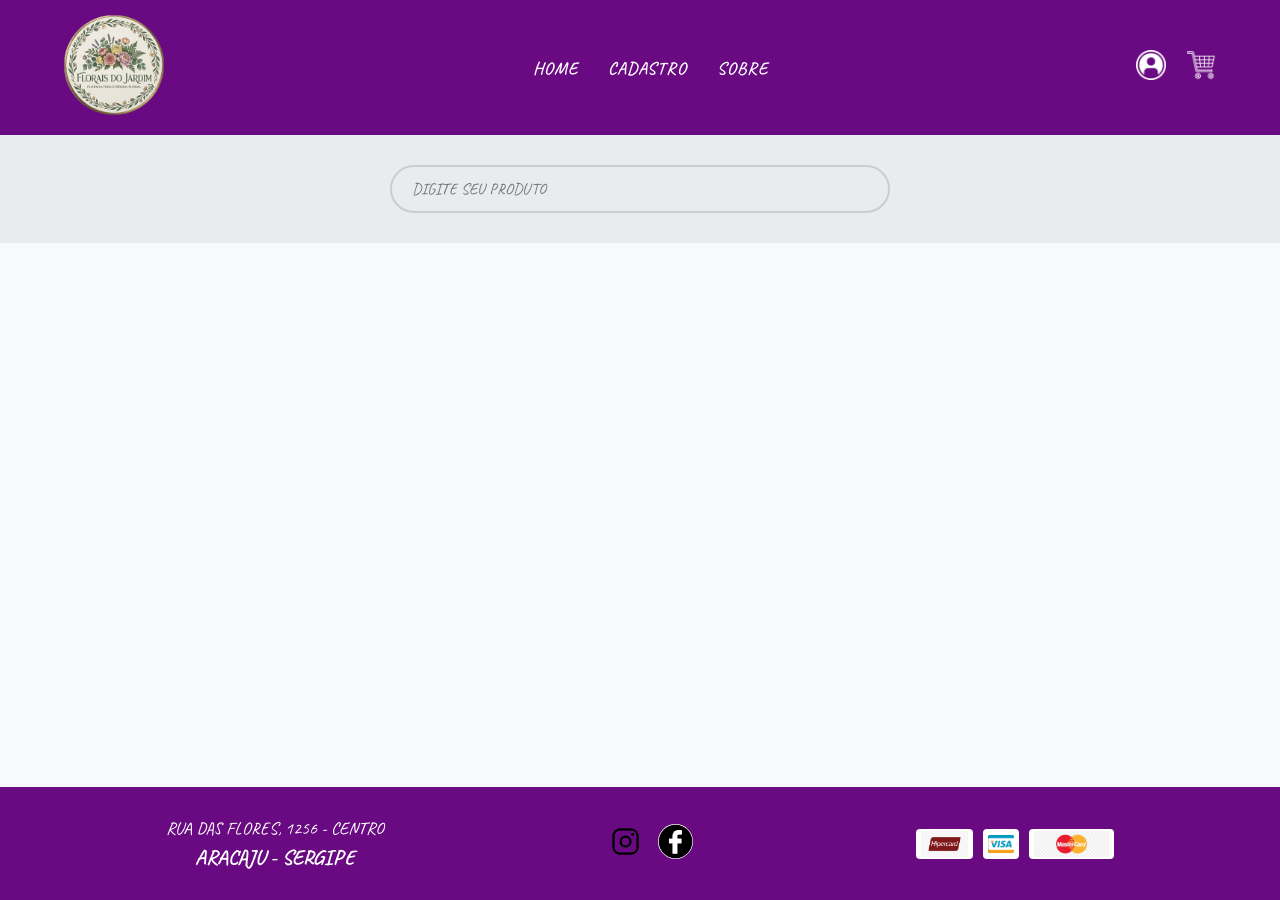
==== index.html @ 56d7200c "adicionado o link para a minha pagina no instagram" ====
<!DOCTYPE html>
<html lang="pt-br">

<head>
    <meta charset="UTF-8">
    <meta name="viewport" content="width=device-width, initial-scale=1.0">
    <title>FLORAIS DO JARDIM</title>

    <link rel="shortcut icon" href="imagens/Screenshot_2026-07-02-00-46-20-572_com.miui.gallery.png" type="image/x-icon">

    <link rel="stylesheet" href="css/style_estrutura_paginas.css">

    <script type="module" src="js/carrega_produtos.js" defer></script>

</head>

<body>

    <main id="geral">

        <header id="cabecalho">

            <div id="logo">

                <a href="index.html">

                    <img src="imagens/Screenshot_2026-07-02-00-46-20-572_com.miui.gallery.png" alt="logo">

                </a>

            </div>

            <nav id="menu">

                <ul>

                    <li><a href="index.html" class="lnk_menu">HOME</a></li>
                    <li><a href="paginas/cadastro.html" class="lnk_menu">CADASTRO</a></li>
                    <li><a href="paginas/sobre.html" class="lnk_menu">SOBRE</a></li>

                </ul>

            </nav>

            <div id="div-icones">

                <ul>

                    <li><a href="paginas/login.html" class="lnk_icone"><img src="imagens/icones/icones/login.png"
                                alt="LOGIN"></a></li>
                    <li><a href="paginas/carrinho.html" class="lnk_icone"><img src="imagens/icones/icones/carrinho.png"
                                alt="CARRINHO"></a></li>

                </ul>
            </div>

        </header>

        <section id="pesquisa">

            <input type="text" name="pesquisa" id="pesquisa" placeholder="DIGITE SEU PRODUTO">

        </section>

        <section id="cards">

            <div class="card">
                <img src="imagens/lavanda.jpg" alt="flor lavanda " class="img_card">

                <h2 class="tito_card">LAVANDA</h2>

                <h3 class="valor_card">R$ 25,00</h3>

                <button class="bnt_card">ADICIONAR</button>
            </div>

            <div class="card">
                <img src="imagens/lotus.png" alt="flor de lotus " class="img_card">

                <h2 class="tito_card">LOTUS</h2>

                <h3 class="valor_card">R$ 50,00</h3>

                <button class="bnt_card">ADICIONAR</button>
            </div>

            <div class="card">
                <img src="imagens/begonia.jpg" alt="flor begonia " class="img_card">

                <h2 class="tito_card">BEGONIA</h2>

                <h3 class="valor_card">R$ 30,00</h3>

                <button class="bnt_card">ADICIONAR</button>
            </div>

            <div class="card">
                <img src="imagens/flor-de-maio.jpeg" alt="flor de maio " class="img_card">

                <h2 class="tito_card">FLOR DE MAIO</h2>

                <h3 class="valor_card">R$ 35,00</h3>

                <button class="bnt_card">ADICIONAR</button>
            </div>

            <div class="card">
                <img src="imagens/camelias.jpg" alt="flor camelia " class="img_card">

                <h2 class="tito_card">CAMELIA</h2>

                <h3 class="valor_card">R$ 15,00</h3>

                <button class="bnt_card">ADICIONAR</button>
            </div>



        </section>

        <footer id="rodape">
            <div id="dadosloja">
                <h2>RUA DAS FLORES, 1256 - CENTRO</h2>
                <h1>ARACAJU - SERGIPE</h1>
            </div>

            <div id="icones_sociais">
                <ul>
                    <li><a href="https://www.instagram.com/jao_guedesxs"><img src="imagens/icones/icones/instagram.png" alt=""></a></li>

                    <li><a href="https://www.facebook.com/seu_usuario"><img src="imagens/icones/icones/facebook.jpg" alt=""></a></li>

                  
                </ul>
            </div>

            <div id="div-cartoes">
                <img src="imagens/icones/icones/hipercard.png" alt="Hipercard">
                <img src="imagens/icones/icones/visa.png" alt="Visa">
                <img src="imagens/icones/icones/master_card.png" alt="Mastercard">
            </div>
        </footer>



    </main>




</body>

</html>
---- css/style_estrutura_paginas.css ----
@import url('https://fonts.googleapis.com/css2?family=Caveat:wght@400..700&display=swap');

body{
    background-image: url('../imagens/');
    background-repeat: repeat;
    background-blend-mode: multiply;
    background-color: var(--cor-fundo);
    color: var(--cor-texto);
}

*{
    margin: 0px;
    padding: 0px;
    box-sizing: border-box;
    font-family:Caveat;
}

:root{
    --cor_principal:#6a0a82;
    --cor_botao01:#cd99ef;
    --cor_lnk_menu:#ffffff;
    --cor_actev:#ac31dd;
    --cor_button:#d08aff;
    --cor-primaria: #621c88; /* Verde suave (natureza/folhas) */
    --cor-secundaria: #9C89B8; /* Roxo/Lavanda (flores) */
    --cor-destaque: #F0A6CA; /* Rosa suave para hover */
    --cor-fundo: #F8F9FA; /* Off-white para o fundo da página */
    --cor-fundo-card: #FFFFFF;
    --cor-texto: #4a4a4a;
    --cor-texto-claro: #FFFFFF;
}

ul{
    list-style: none;
}

a{
    text-decoration: none;
}

/* ==========================================================================
   2. Estrutura Principal
   ========================================================================== */

#geral{
    display: flex;
    flex-direction: column;
    min-height: 100vh;
}


/* ==========================================================================
   3. Cabeçalho (Header)
   ========================================================================== */

#cabecalho{
    display: flex;
    justify-content: space-between;
    align-items: center;
    background-color: var(--cor_principal);
    padding: 15px 5%;
    box-shadow: 0 4px 6px rgba(0, 0, 0, 0.1);
}

#logo img{
    max-height: 100px; /* Ajuste conforme o tamanho real da sua logo */
    width: auto;
}

#logo img:hover{
    background-color: var(--cor_botao01);
    border-radius: 30px;
    transform: translateY(-5px);

}


#menu ul{
    display: flex;
    gap: 30px;
}
.lnk_menu {
    color: var(--cor-texto-claro);
    font-weight: 600;
    font-size: 1.1rem;
    letter-spacing: 1px;
    transition: color 0.3s ease;
}

.lnk_menu:hover {
    color: var(--cor-destaque);
    transform: translateY(-5px);
}

#div-icones ul {
    display: flex;
    gap: 20px;
}

#div-icones img {
    width: 30px;
    height: 30px;
    transition: transform 0.3s ease;
    filter: brightness(0) invert(1); /* Deixa os ícones brancos se forem pretos */
}

#div-icones img:hover {
    transform: scale(1.1);
}

/* ==========================================================================
   4. Barra de Pesquisa
   ========================================================================== */
   #pesquisa, #titulo{
    display: flex;
    justify-content: center;
    align-items: center;
    padding: 30px 20px;
    background-color: #E9ECEF;
}

#pesquisa input{
    width: 100%;
    max-width: 500px;
    padding: 12px 20px;
    border: 2px solid #ccc;
    border-radius: 25px;
    font-size: 1rem;
    outline: none;
    transition: border-color 0.3s ease;
}

#pesquisa input:focus {
    border-color: var(--cor-secundaria);
    box-shadow: 0 0 8px rgba(156, 137, 184, 0.3);
}

/* ==========================================================================
   5. Vitrine de Produtos (Cards)
   ========================================================================== */

   #cards {
    display: grid;
    /* Cria um grid responsivo que se adapta automaticamente */
    grid-template-columns: repeat(auto-fit, minmax(250px, 1fr));
    gap: 30px;
    padding: 40px 5%;
    flex-grow: 1; /* Faz esta seção crescer para empurrar o rodapé para baixo */
}

.card {
    background-color: var(--cor-fundo-card);
    border-radius: 12px;
    padding: 20px;
    text-align: center;
    box-shadow: 0 4px 10px rgba(0, 0, 0, 0.05);
    transition: transform 0.3s ease, box-shadow 0.3s ease;
    display: flex;
    flex-direction: column;
    justify-content: space-between;
}

.card:hover {
    transform: translateY(-5px);
    box-shadow: 0 8px 15px rgba(0, 0, 0, 0.1);
}

.img_card {
    width: 100%;
    height: 200px;
    object-fit: cover; /* Mantém a proporção da imagem sem distorcer */
    border-radius: 8px;
    margin-bottom: 15px;
}

.tito_card {
    font-size: 1.3rem;
    color: var(--cor-primaria);
    margin-bottom: 10px;
}

.valor_card {
    font-size: 1.5rem;
    color: var(--cor-texto);
    font-weight: bold;
    margin-bottom: 20px;
}

.bnt_card {
    background-color: var(--cor-secundaria);
    color: var(--cor-texto-claro);
    border: none;
    padding: 12px 20px;
    border-radius: 25px;
    font-size: 1rem;
    font-weight: bold;
    cursor: pointer;
    transition: background-color 0.3s ease;
}

.bnt_card:hover {
    background-color: var(--cor-destaque);
}

/* ==========================================================================
   6. Rodapé (Footer)
   ========================================================================== */

#rodape {
    background-color: var(--cor_principal);
    color: var(--cor-texto-claro);
    display: flex;
    justify-content: space-around;
    align-items: center;
    padding: 30px 5%;
    flex-wrap: wrap; /* Permite quebrar linha em telas pequenas */
    gap: 20px;
}

#dadosloja{
    text-align: center;
}

#dadosloja h2{
    font-size: 1.1em;
    font-weight: normal;
    margin-bottom: 5px;
}

#dadosloja h1 {
    font-size: 1.3rem;
}

#icones_sociais ul {
    display: flex;
    gap: 15px;
}

#icones_sociais img {
    width: 35px;
    height: 35px;
    border-radius: 50%;
    transition: transform 0.3s ease;
}

#icones_sociais img:hover {
    transform: translateY(-3px);
}

#div-cartoes {
    display: flex;
    gap: 10px;
    align-items: center;
}

#div-cartoes img {
    height: 30px;
    width: auto;
    background-color: white;
    padding: 2px 5px;
    border-radius: 4px;
}




/* ==========================================================================
   7. Responsividade (Telas de Celular)
   ========================================================================== */
@media (max-width: 768px) {
    #cabecalho {
        flex-direction: column;
        gap: 15px;
    }

    #menu ul {
        flex-wrap: wrap;
        justify-content: center;
    }

    #rodape {
        flex-direction: column;
        text-align: center;
    }
}
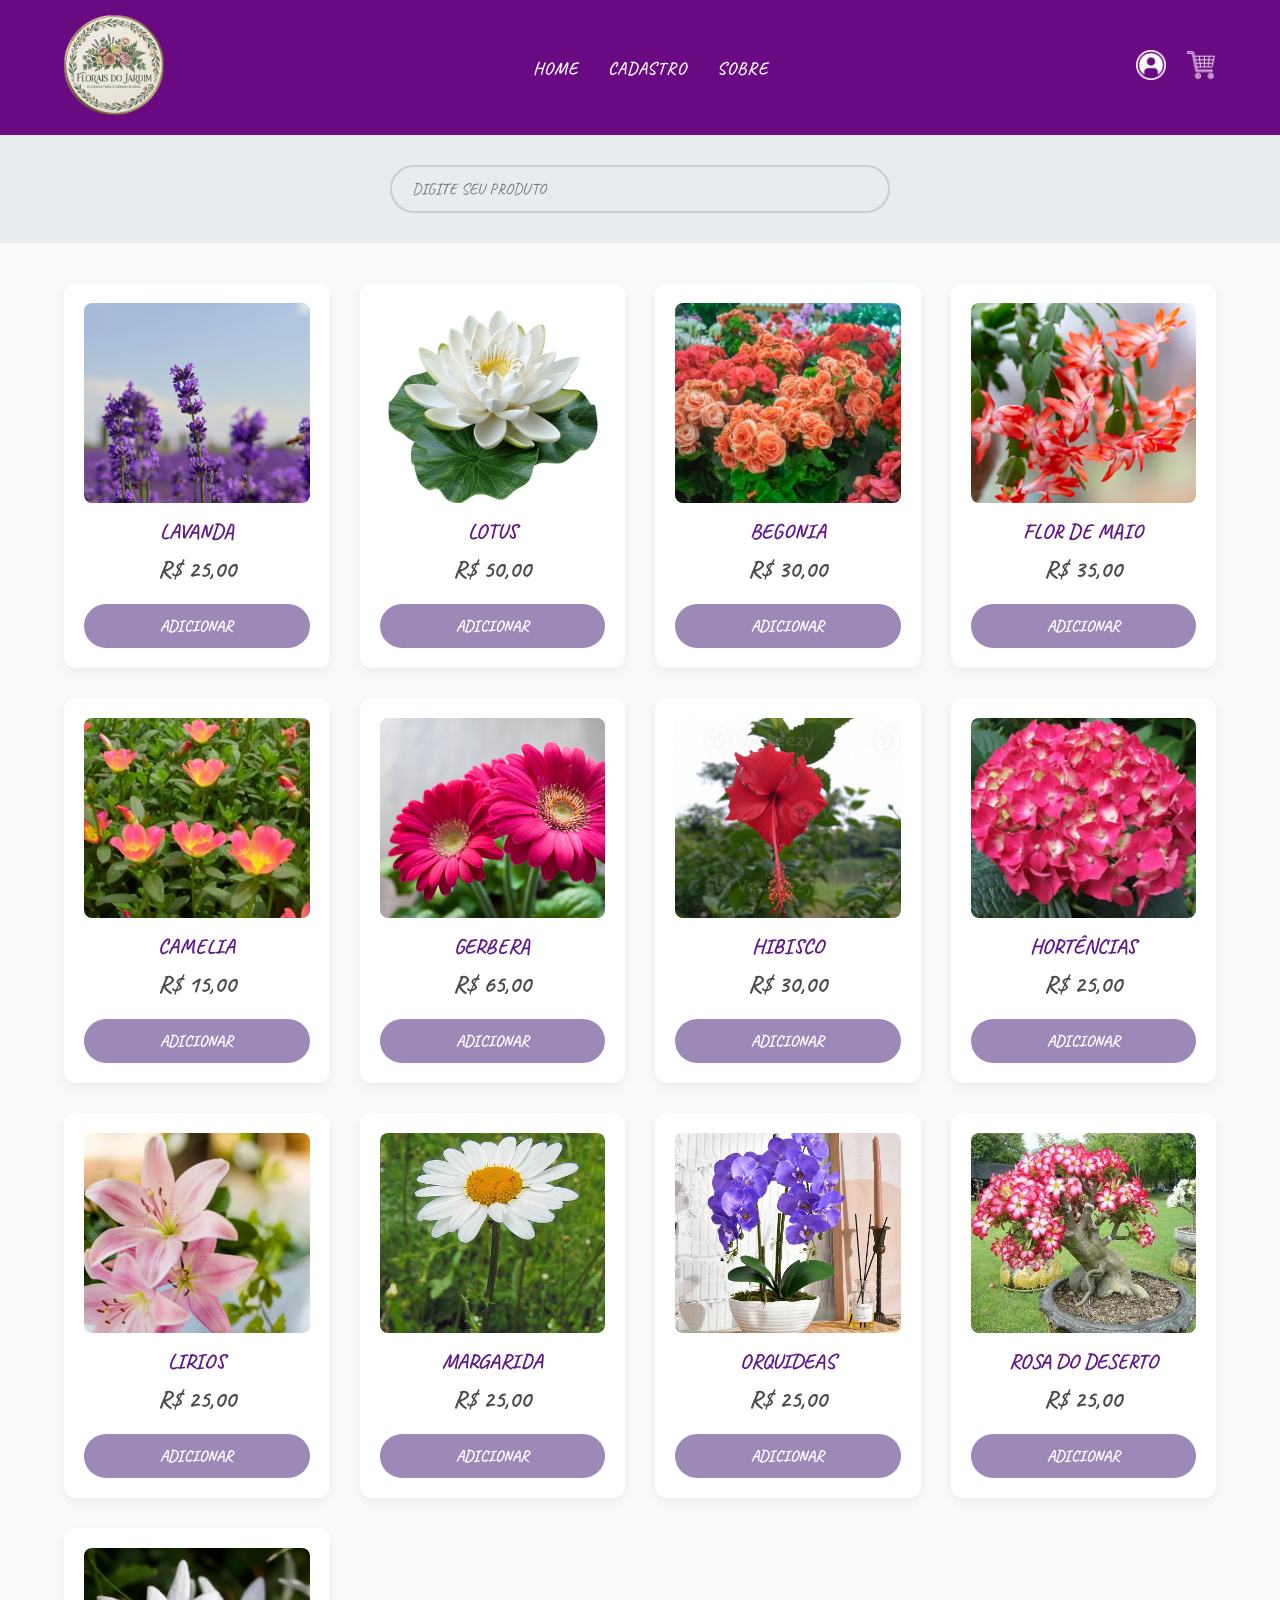
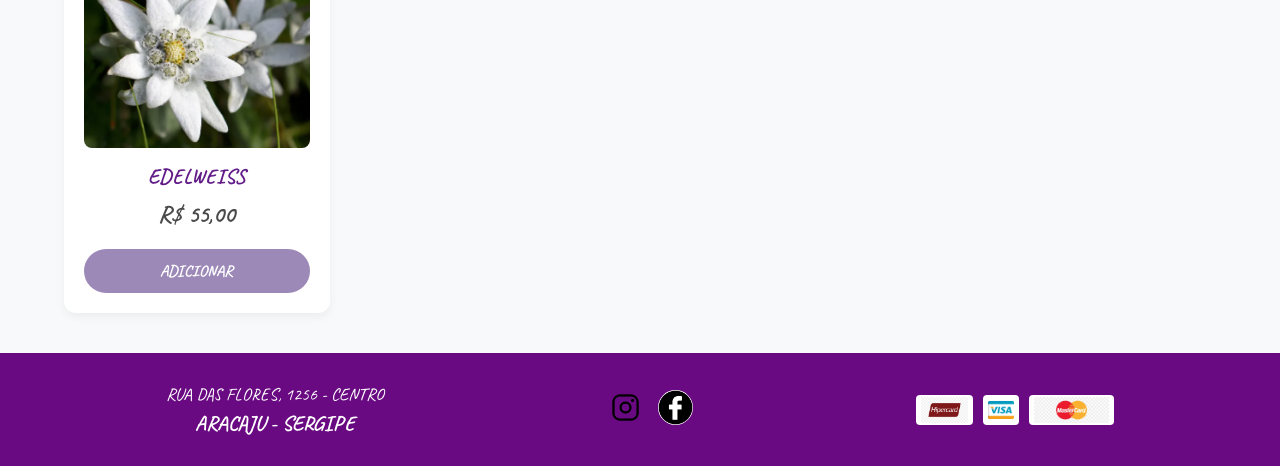
==== commit 52f24d67: "adicionado o link para a minha pagina no instagram" ====
--- a/index.html
+++ b/index.html
@@ -10,7 +10,6 @@
 
     <link rel="stylesheet" href="css/style_estrutura_paginas.css">
 
-    <script type="module" src="js/carrega_produtos.js" defer></script>
 
 </head>
 
@@ -65,7 +64,7 @@
         <section id="cards">
 
             <div class="card">
-                <img src="imagens/lavanda.jpg" alt="flor lavanda " class="img_card">
+                <img src="imagens/lavanda.png" alt="flor lavanda " class="img_card">
 
                 <h2 class="tito_card">LAVANDA</h2>
 
@@ -114,6 +113,88 @@
                 <button class="bnt_card">ADICIONAR</button>
             </div>
 
+            <div class="card">
+                <img src="imagens/gerbera.jpg" alt="flor gerbera " class="img_card">
+
+                <h2 class="tito_card">GERBERA</h2>
+
+                <h3 class="valor_card">R$ 65,00</h3>
+
+                <button class="bnt_card">ADICIONAR</button>
+            </div>
+
+            <div class="card">
+                <img src="imagens/hibisco.jpg" alt="flor hibisco " class="img_card">
+
+                <h2 class="tito_card">HIBISCO</h2>
+
+                <h3 class="valor_card">R$ 30,00</h3>
+
+                <button class="bnt_card">ADICIONAR</button>
+            </div>
+
+            <div class="card">
+                <img src="imagens/hortências.jpg" alt="flor hortências " class="img_card">
+
+                <h2 class="tito_card">HORTÊNCIAS</h2>
+
+                <h3 class="valor_card">R$ 25,00</h3>
+
+                <button class="bnt_card">ADICIONAR</button>
+            </div>
+
+            <div class="card">
+                <img src="imagens/lirios.jpg" alt="flor lirios " class="img_card">
+
+                <h2 class="tito_card">LIRIOS</h2>
+
+                <h3 class="valor_card">R$ 25,00</h3>
+
+                <button class="bnt_card">ADICIONAR</button>
+            </div>
+
+            <div class="card">
+                <img src="imagens/margarida.jpg" alt="flor margarida " class="img_card">
+
+                <h2 class="tito_card">MARGARIDA</h2>
+
+                <h3 class="valor_card">R$ 25,00</h3>
+
+                <button class="bnt_card">ADICIONAR</button>
+            </div>
+
+            <div class="card">
+                <img src="imagens/orquidea.jpg" alt="flor orquidea " class="img_card">
+
+                <h2 class="tito_card">ORQUIDEAS</h2>
+
+                <h3 class="valor_card">R$ 25,00</h3>
+
+                <button class="bnt_card">ADICIONAR</button>
+            </div>
+
+
+            <div class="card">
+                <img src="imagens/rosa-do-deserto.jpg" alt="flor rosa-do-deserto " class="img_card">
+
+                <h2 class="tito_card">ROSA DO DESERTO</h2>
+
+                <h3 class="valor_card">R$ 25,00</h3>
+
+                <button class="bnt_card">ADICIONAR</button>
+            </div>
+
+            <div class="card">
+                <img src="imagens/edelweiss .png" alt="flor edelweiss" class="img_card">
+
+                <h2 class="tito_card">EDELWEISS</h2>
+
+                <h3 class="valor_card">R$ 55,00</h3>
+
+                <button class="bnt_card">ADICIONAR</button>
+            </div>
+
+           
 
 
         </section>
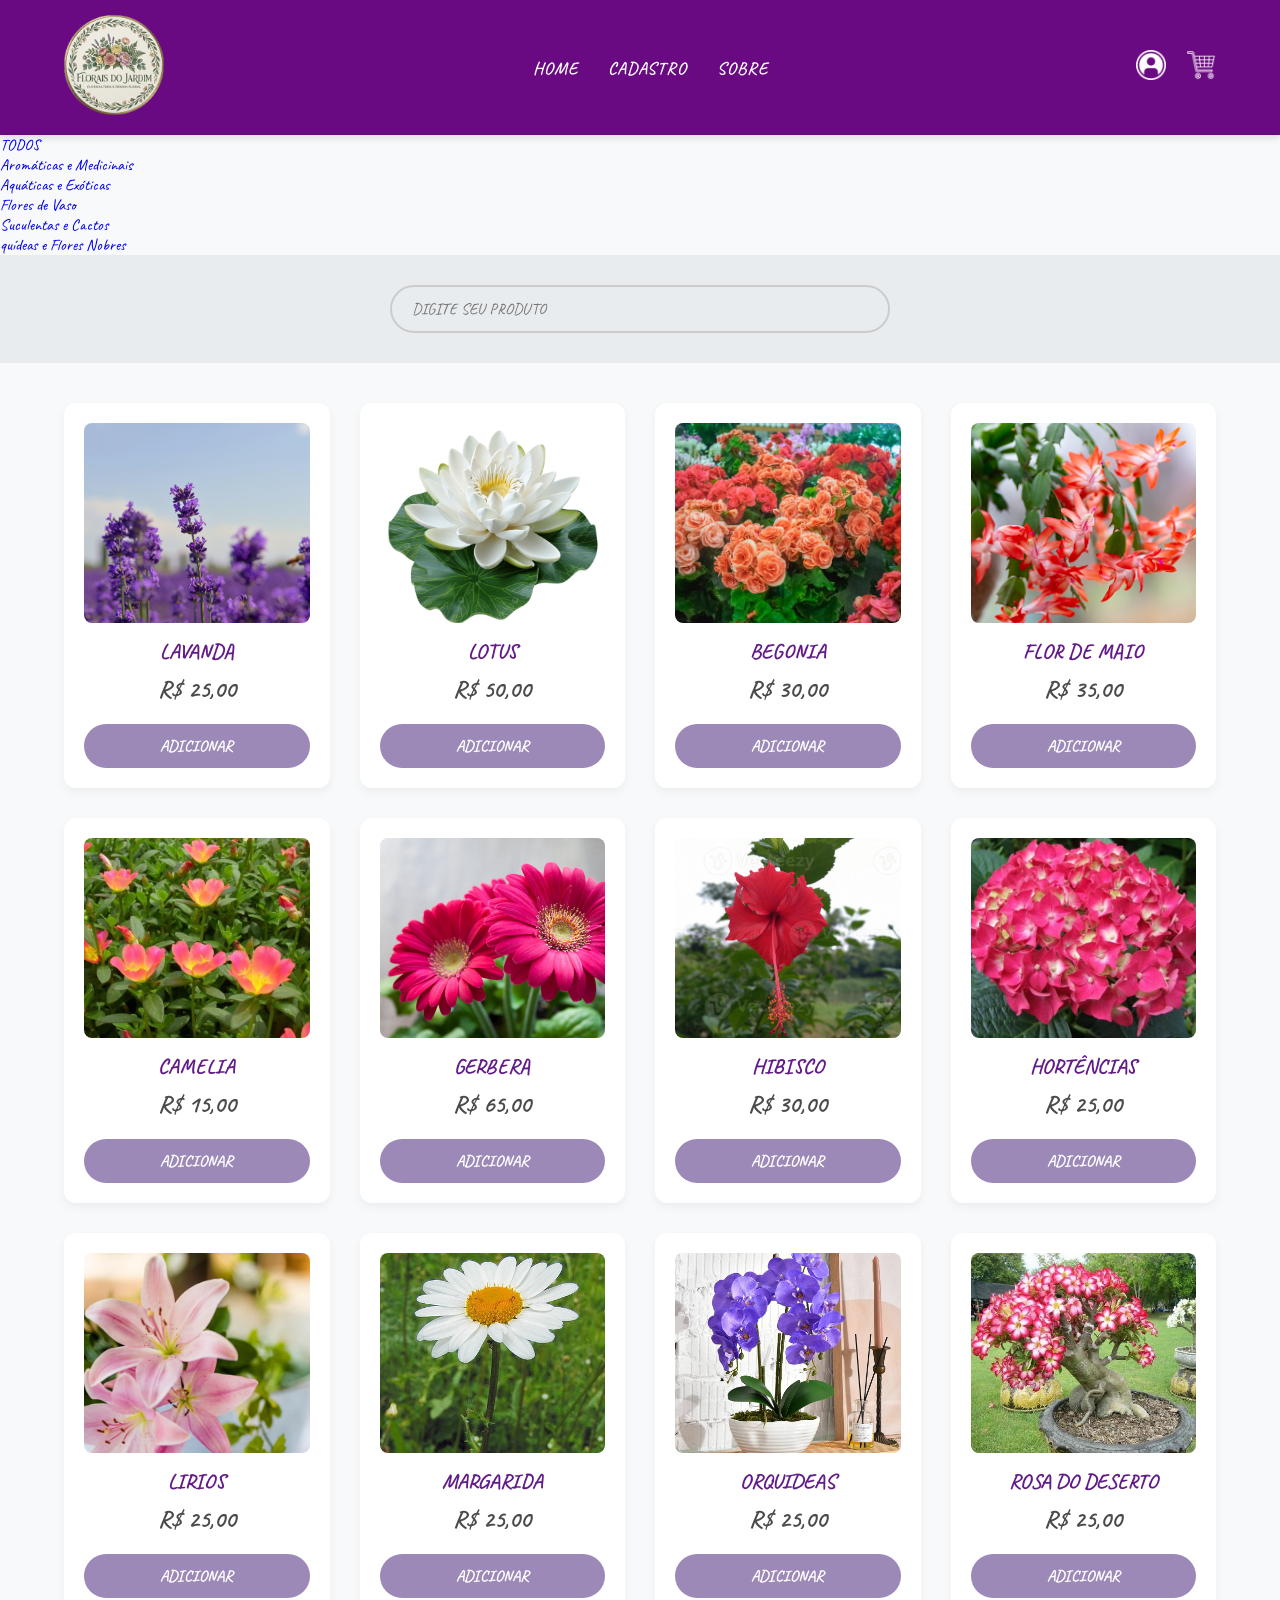
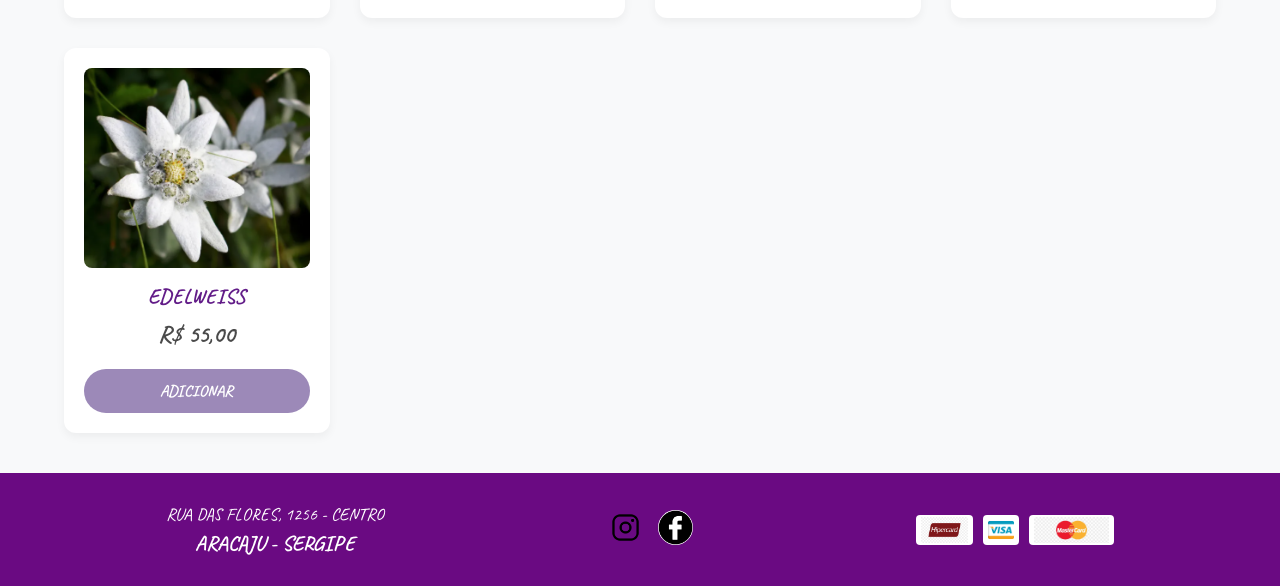
==== commit 8c5dddf8: "listando o array no js, e criando as seções no html" ====
--- a/index.html
+++ b/index.html
@@ -55,6 +55,23 @@
 
         </header>
 
+        <nav id="nav-secoes">
+            <ul id="menu-secoes">
+                <li><a href="#" class="lnk-secao">TODOS</a></li>
+
+                <li><a href="#" class="lnk-secao">Aromáticas e Medicinais</a></li>
+
+                <li><a href="#" class="lnk-secao">Aquáticas e Exóticas</a></li>
+
+                <li><a href="#" class="lnk-secao">Flores de Vaso</a></li>
+
+                <li><a href="#" class="lnk-secao">Suculentas e Cactos</a></li>
+                
+                <li><a href="#" class="lnk-secao">quídeas e Flores Nobres</a></li>
+
+            </ul>
+        </nav>
+
         <section id="pesquisa">
 
             <input type="text" name="pesquisa" id="pesquisa" placeholder="DIGITE SEU PRODUTO">
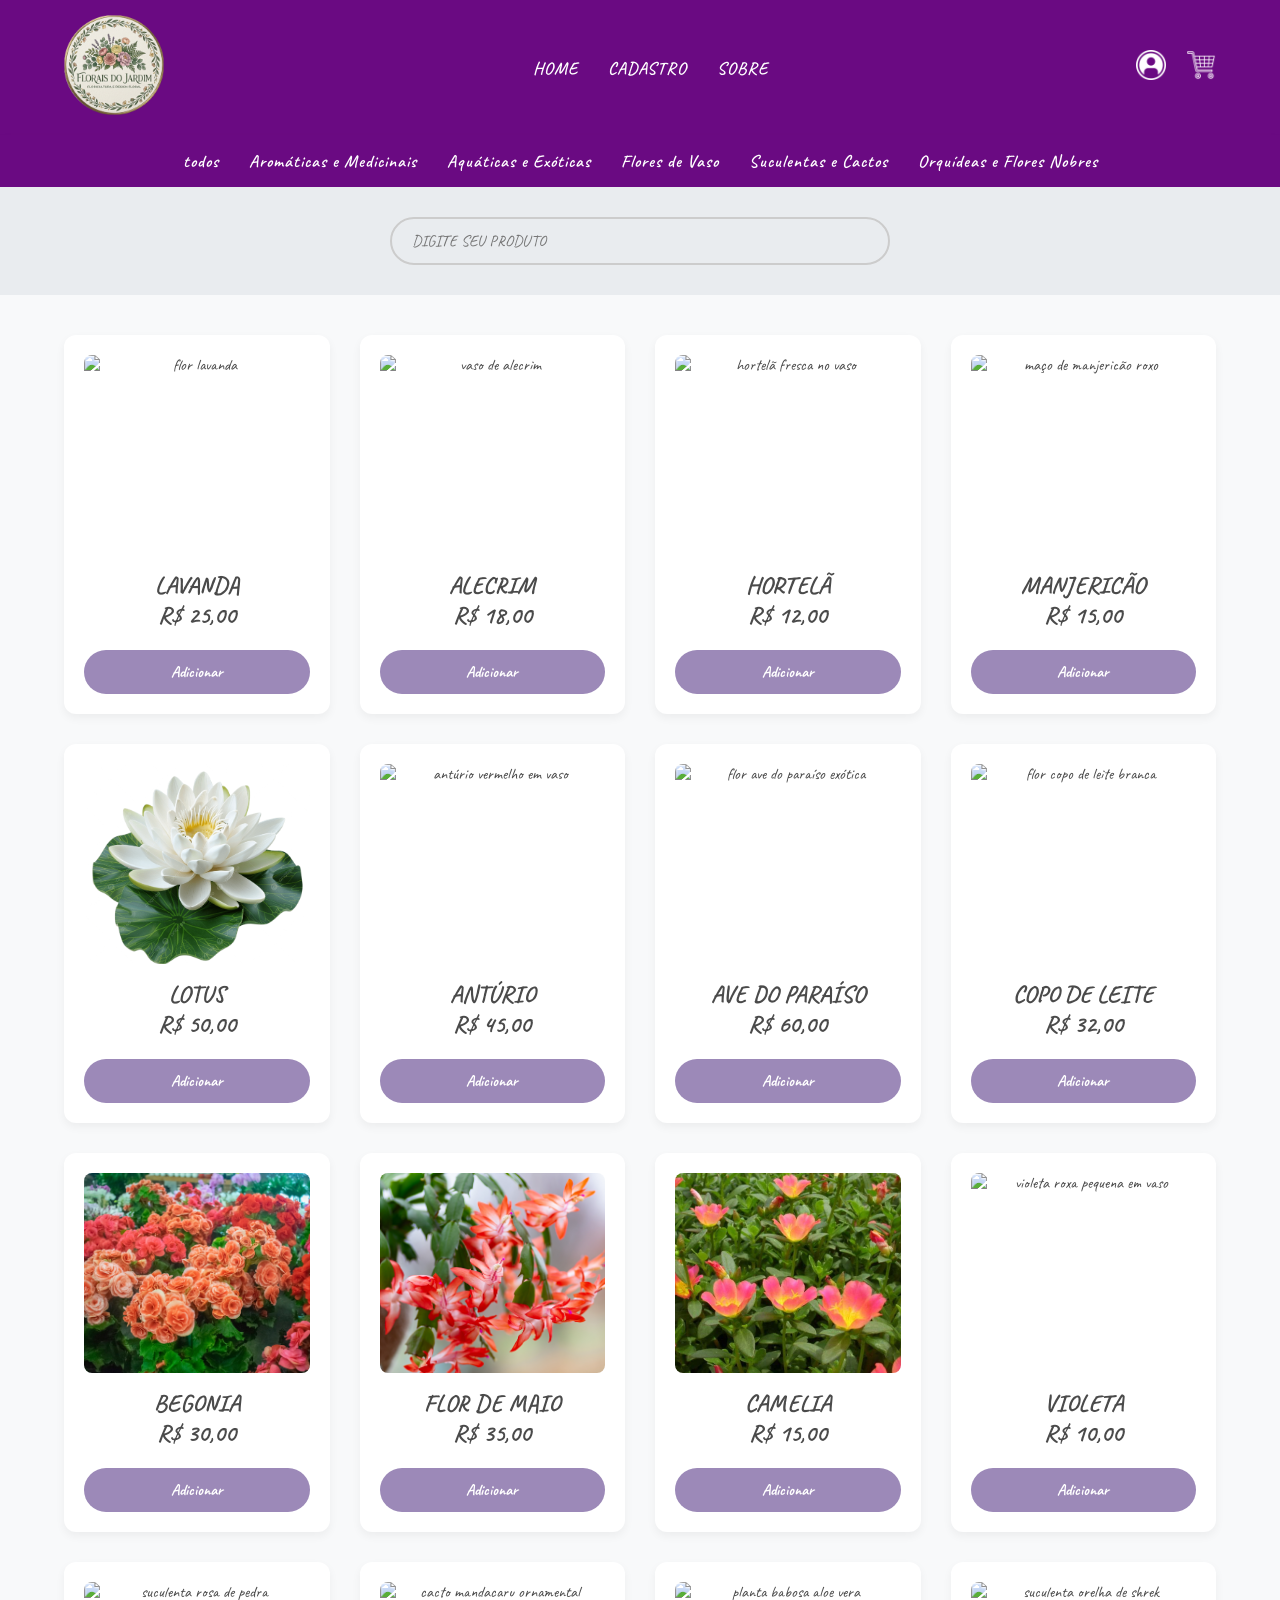
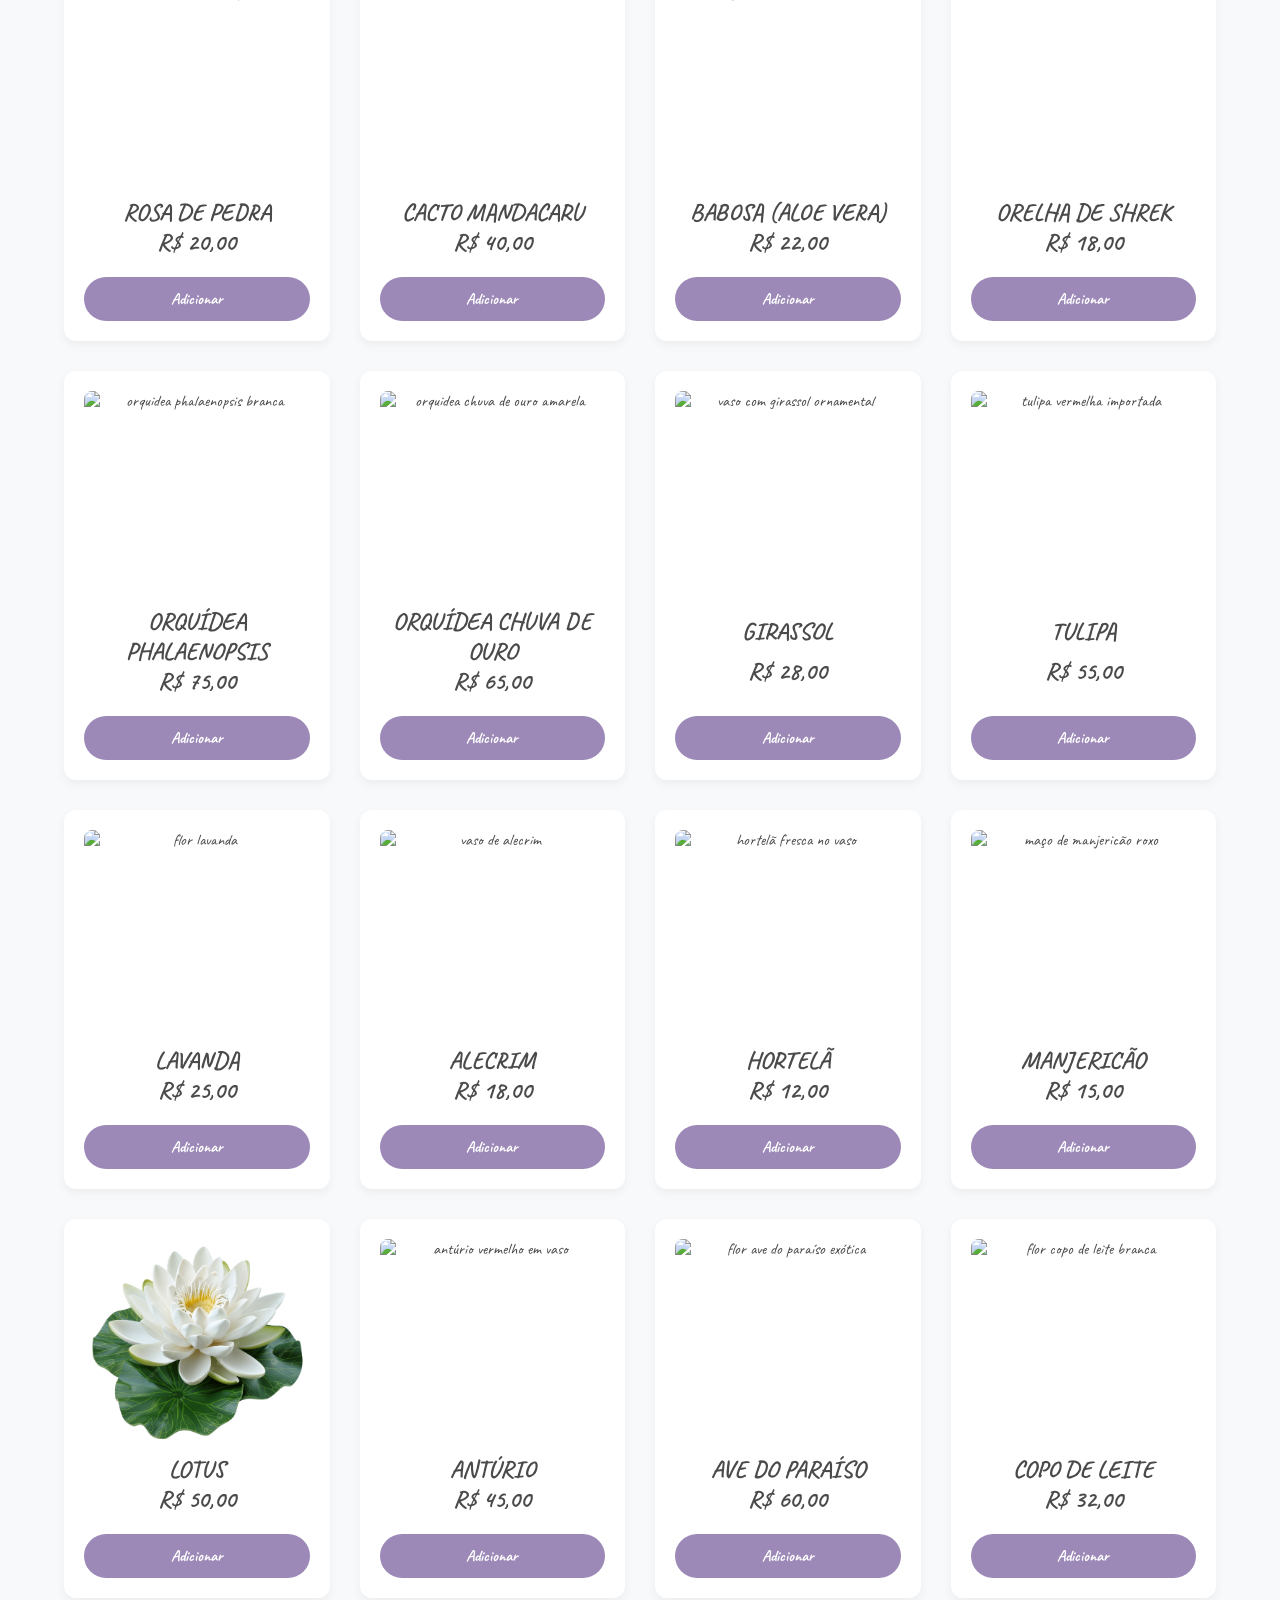
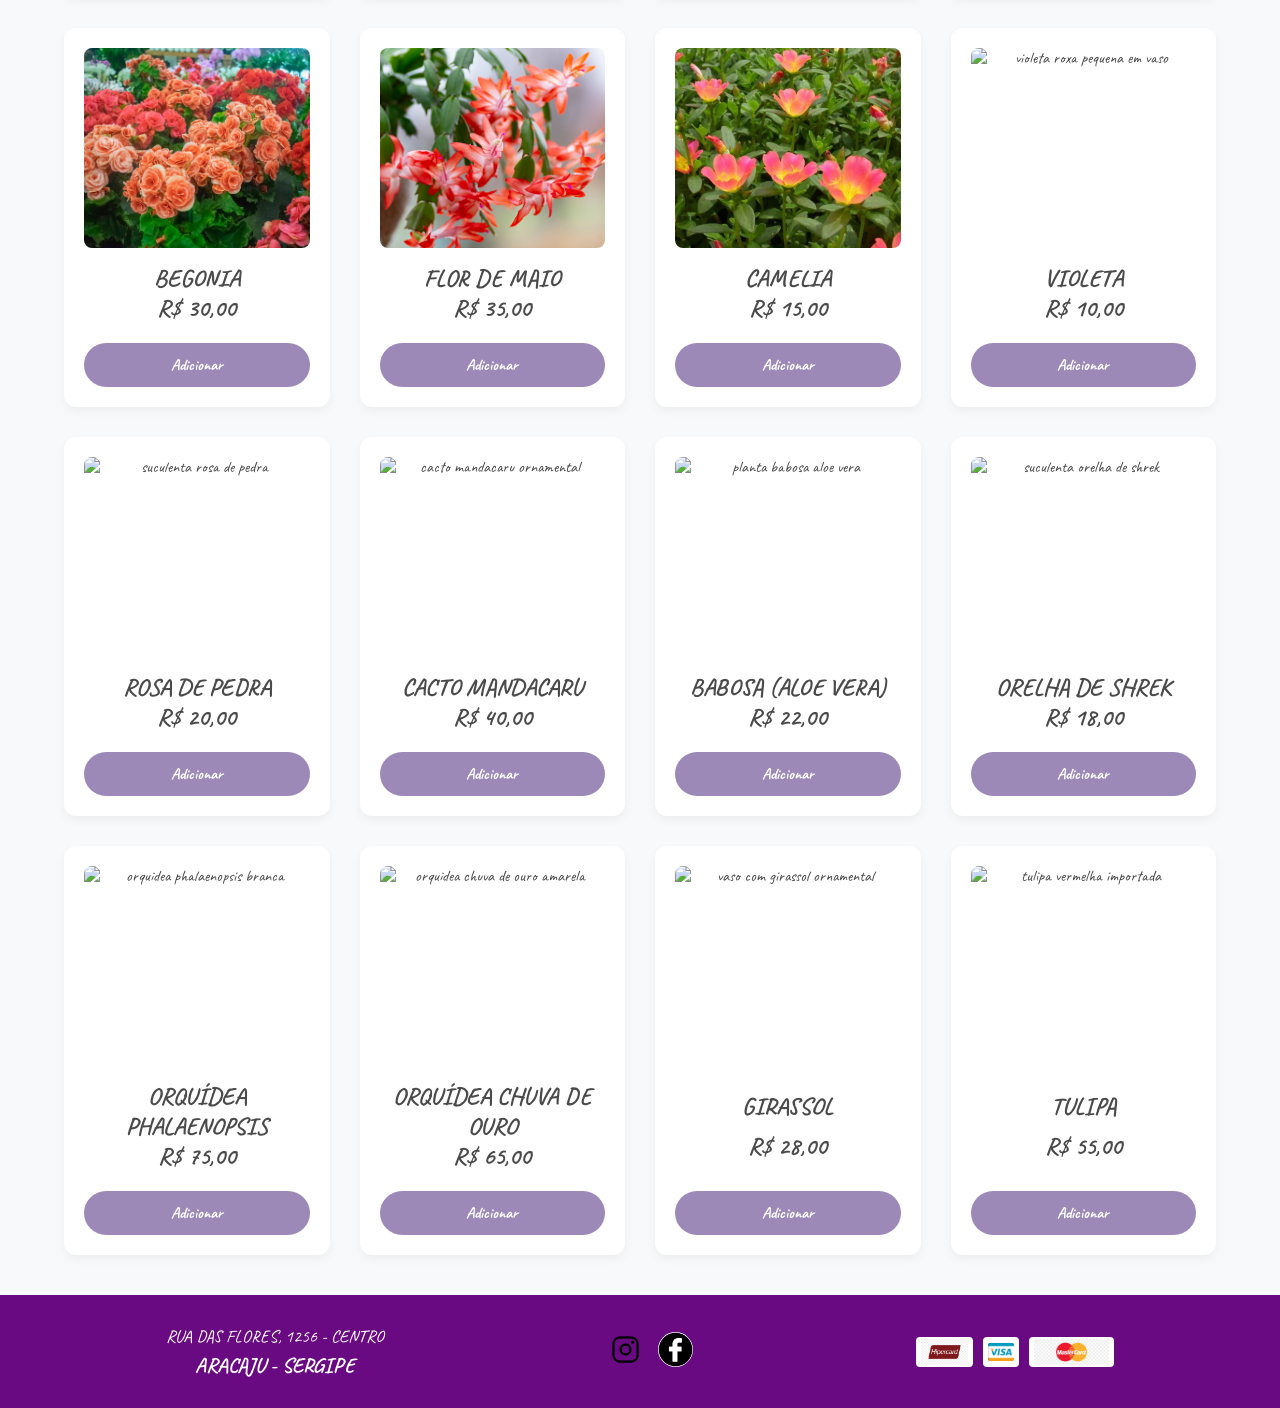
==== commit 159b645c: "ja concluir o css, ja concluir o html, iniciando a pesquisa com o input" ====
--- a/index.html
+++ b/index.html
@@ -6,9 +6,12 @@
     <meta name="viewport" content="width=device-width, initial-scale=1.0">
     <title>FLORAIS DO JARDIM</title>
 
-    <link rel="shortcut icon" href="imagens/Screenshot_2026-07-02-00-46-20-572_com.miui.gallery.png" type="image/x-icon">
+    <link rel="shortcut icon" href="imagens/Screenshot_2026-07-02-00-46-20-572_com.miui.gallery.png"
+        type="image/x-icon">
 
     <link rel="stylesheet" href="css/style_estrutura_paginas.css">
+
+    <script src="js/carrega_produtos.js" type="module" defer></script>
 
 
 </head>
@@ -59,15 +62,15 @@
             <ul id="menu-secoes">
                 <li><a href="#" class="lnk-secao">TODOS</a></li>
 
-                <li><a href="#" class="lnk-secao">Aromáticas e Medicinais</a></li>
-
-                <li><a href="#" class="lnk-secao">Aquáticas e Exóticas</a></li>
-
-                <li><a href="#" class="lnk-secao">Flores de Vaso</a></li>
-
-                <li><a href="#" class="lnk-secao">Suculentas e Cactos</a></li>
-                
-                <li><a href="#" class="lnk-secao">quídeas e Flores Nobres</a></li>
+                <li><a href="#" class="lnk-secao">AROMÁTICAS E MEDICINAIS</a></li>
+
+                <li><a href="#" class="lnk-secao">AQUÁTICAS E ÉXOTICAS</a></li>
+
+                <li><a href="#" class="lnk-secao">FLORES DE VASOS</a></li>
+
+                <li><a href="#" class="lnk-secao">SUCULENTAS E CACTOS</a></li>
+
+                <li><a href="#" class="lnk-secao">ORQUÍDEAS E FLORES NOBRES</a></li>
 
             </ul>
         </nav>
@@ -211,7 +214,7 @@
                 <button class="bnt_card">ADICIONAR</button>
             </div>
 
-           
+
 
 
         </section>
@@ -224,11 +227,13 @@
 
             <div id="icones_sociais">
                 <ul>
-                    <li><a href="https://www.instagram.com/jao_guedesxs"><img src="imagens/icones/icones/instagram.png" alt=""></a></li>
-
-                    <li><a href="https://www.facebook.com/seu_usuario"><img src="imagens/icones/icones/facebook.jpg" alt=""></a></li>
-
-                  
+                    <li><a href="https://www.instagram.com/jao_guedesxs"><img src="imagens/icones/icones/instagram.png"
+                                alt=""></a></li>
+
+                    <li><a href="https://www.facebook.com/seu_usuario"><img src="imagens/icones/icones/facebook.jpg"
+                                alt=""></a></li>
+
+
                 </ul>
             </div>
 
--- a/css/style_estrutura_paginas.css
+++ b/css/style_estrutura_paginas.css
@@ -56,7 +56,7 @@
    3. Cabeçalho (Header)
    ========================================================================== */
 
-#cabecalho{
+#cabecalho, #nav-secoes{
     display: flex;
     justify-content: space-between;
     align-items: center;
@@ -78,11 +78,19 @@
 }
 
 
-#menu ul{
+#menu-secoes{
+    width: 100%;
+    display: flex;
+    align-items: center;
+    justify-content: center;
+}
+
+#menu ul, #menu-secoes{
     display: flex;
     gap: 30px;
 }
-.lnk_menu {
+
+.lnk_menu, .lnk-secao {
     color: var(--cor-texto-claro);
     font-weight: 600;
     font-size: 1.1rem;
@@ -90,7 +98,7 @@
     transition: color 0.3s ease;
 }
 
-.lnk_menu:hover {
+.lnk_menu:hover, .lnk-secao:hover{
     color: var(--cor-destaque);
     transform: translateY(-5px);
 }
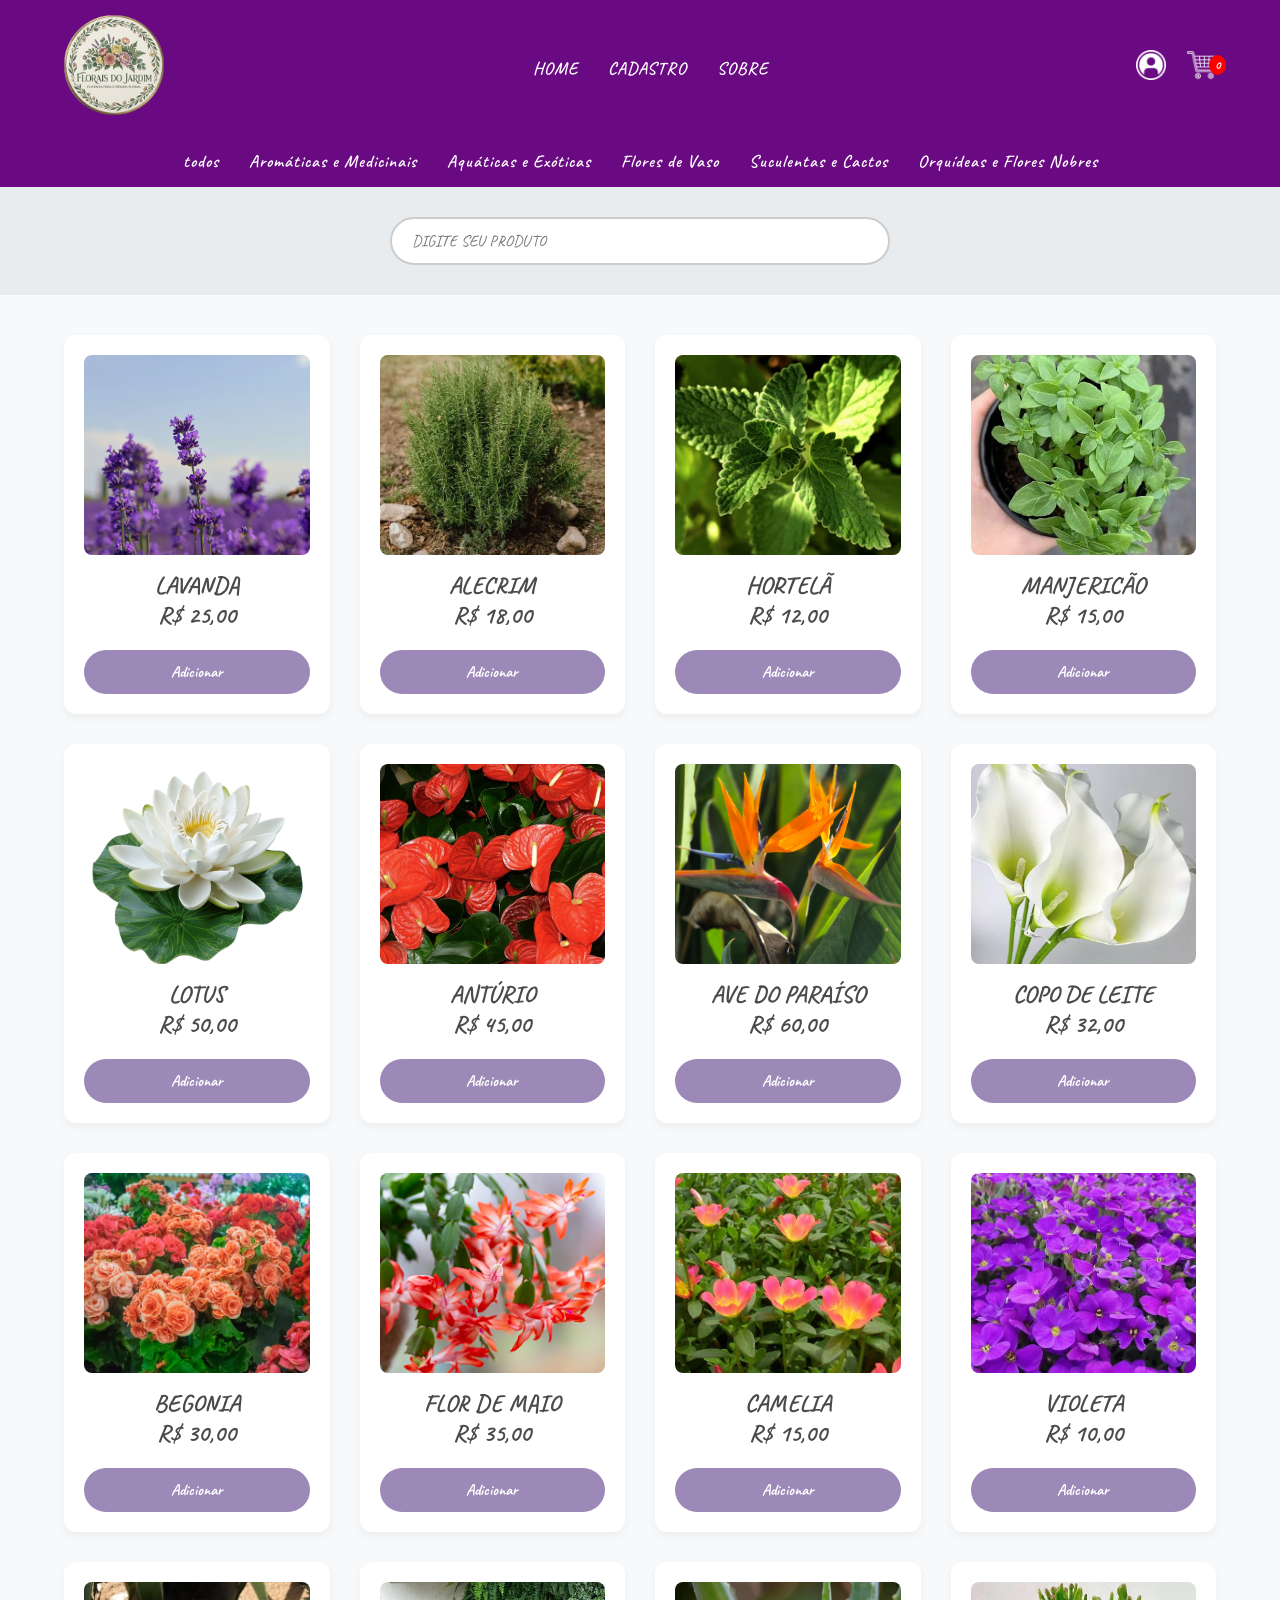
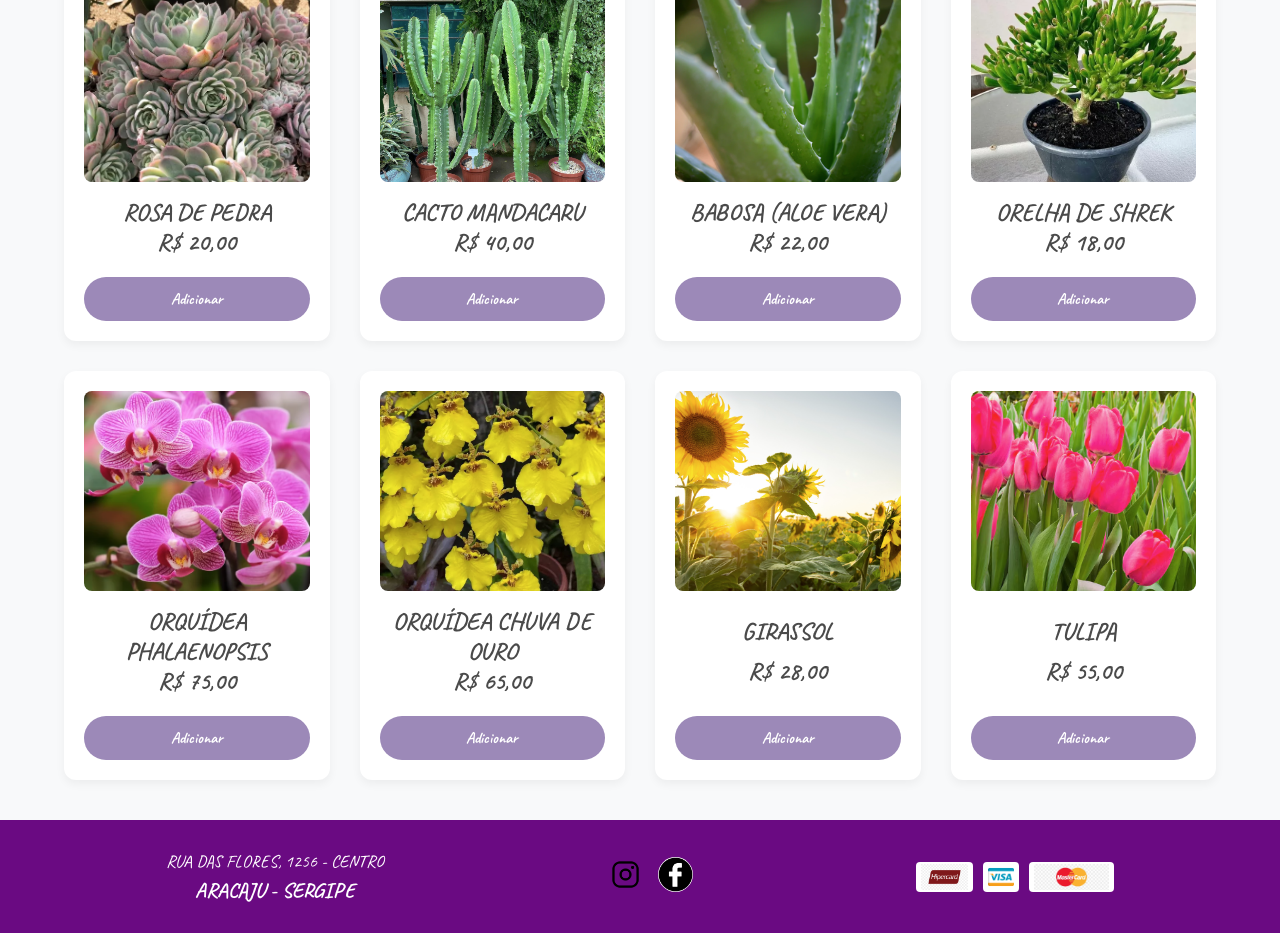
==== commit 1af5f984: "modificado as imagens do array, adicionado novas imagens, e tentando fazer o js do carrinho" ====
--- a/index.html
+++ b/index.html
@@ -12,6 +12,7 @@
     <link rel="stylesheet" href="css/style_estrutura_paginas.css">
 
     <script src="js/carrega_produtos.js" type="module" defer></script>
+    <script src="js/carrinho.js"  ></script>
 
 
 </head>
@@ -60,7 +61,7 @@
 
         <nav id="nav-secoes">
             <ul id="menu-secoes">
-                <li><a href="#" class="lnk-secao">TODOS</a></li>
+                <li><a href="#" class="lnk-secao">todos</a></li>
 
                 <li><a href="#" class="lnk-secao">AROMÁTICAS E MEDICINAIS</a></li>
 
@@ -75,7 +76,7 @@
             </ul>
         </nav>
 
-        <section id="pesquisa">
+        <section id="pesquisa-secoes">
 
             <input type="text" name="pesquisa" id="pesquisa" placeholder="DIGITE SEU PRODUTO">
 
--- a/css/style_estrutura_paginas.css
+++ b/css/style_estrutura_paginas.css
@@ -122,7 +122,7 @@
 /* ==========================================================================
    4. Barra de Pesquisa
    ========================================================================== */
-   #pesquisa, #titulo{
+   #pesquisa-secoes, #titulo{
     display: flex;
     justify-content: center;
     align-items: center;
@@ -130,7 +130,7 @@
     background-color: #E9ECEF;
 }
 
-#pesquisa input{
+#pesquisa{
     width: 100%;
     max-width: 500px;
     padding: 12px 20px;
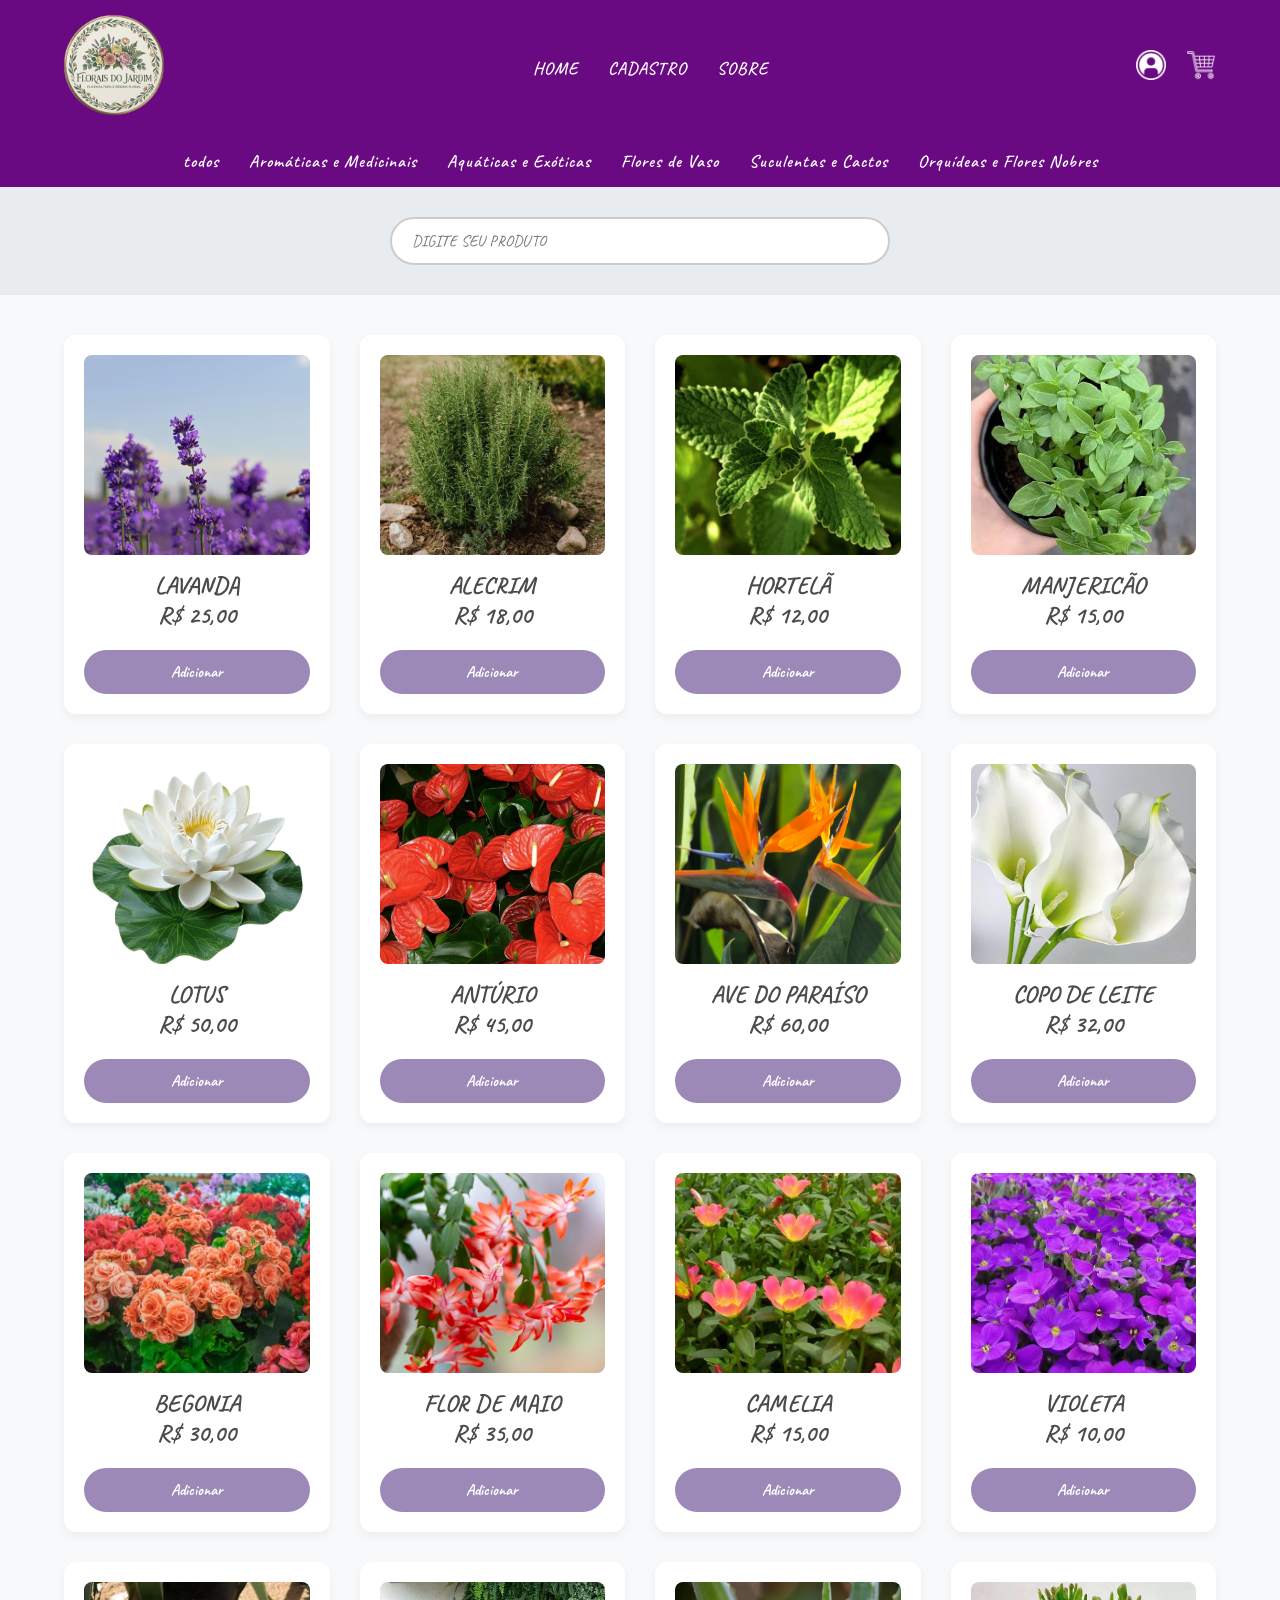
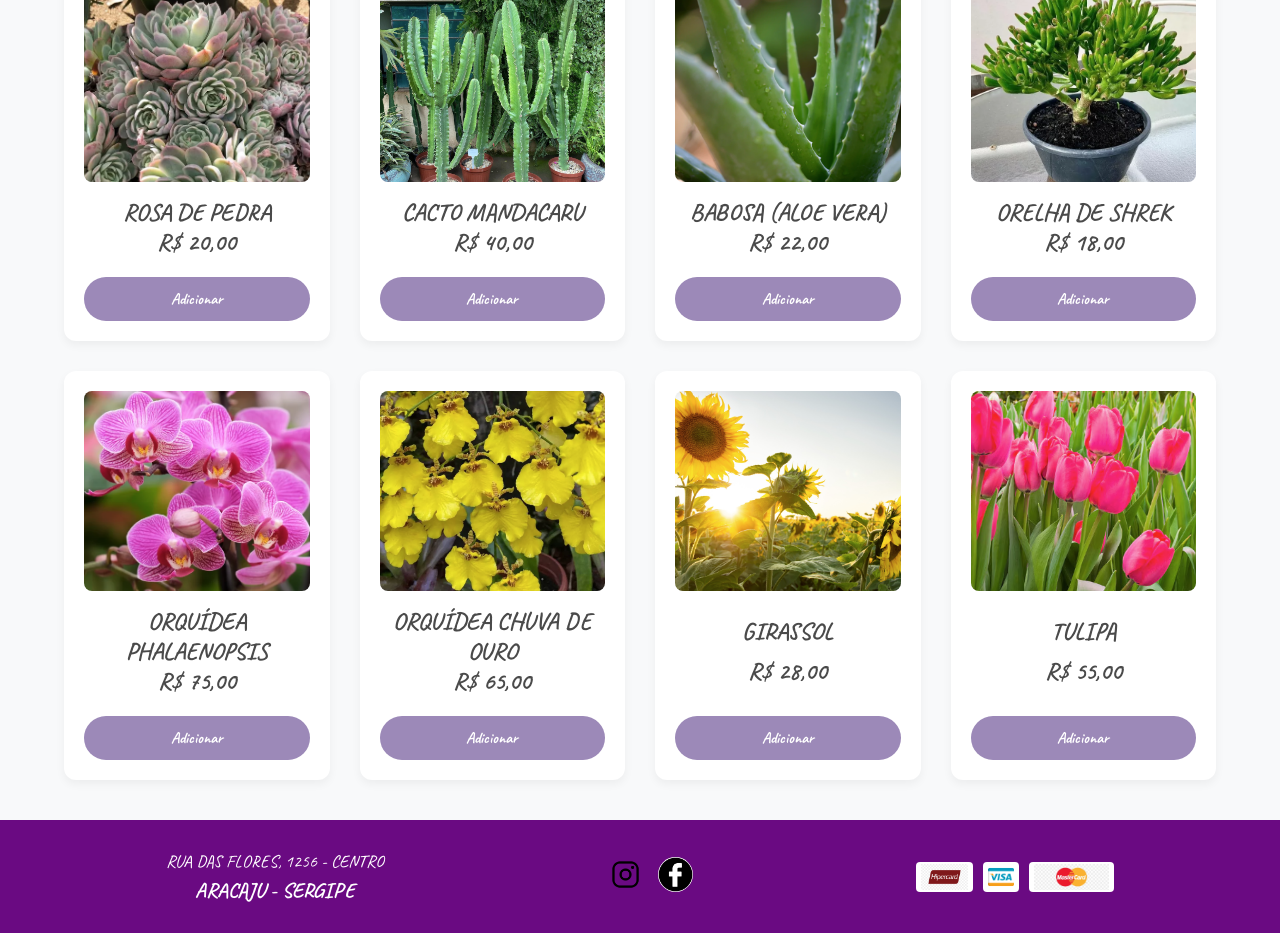
==== commit 1e192352: "inicio do js para o carrinho, ajustes no paginas /carrinho.html e no index.html" ====
--- a/index.html
+++ b/index.html
@@ -12,7 +12,6 @@
     <link rel="stylesheet" href="css/style_estrutura_paginas.css">
 
     <script src="js/carrega_produtos.js" type="module" defer></script>
-    <script src="js/carrinho.js"  ></script>
 
 
 </head>
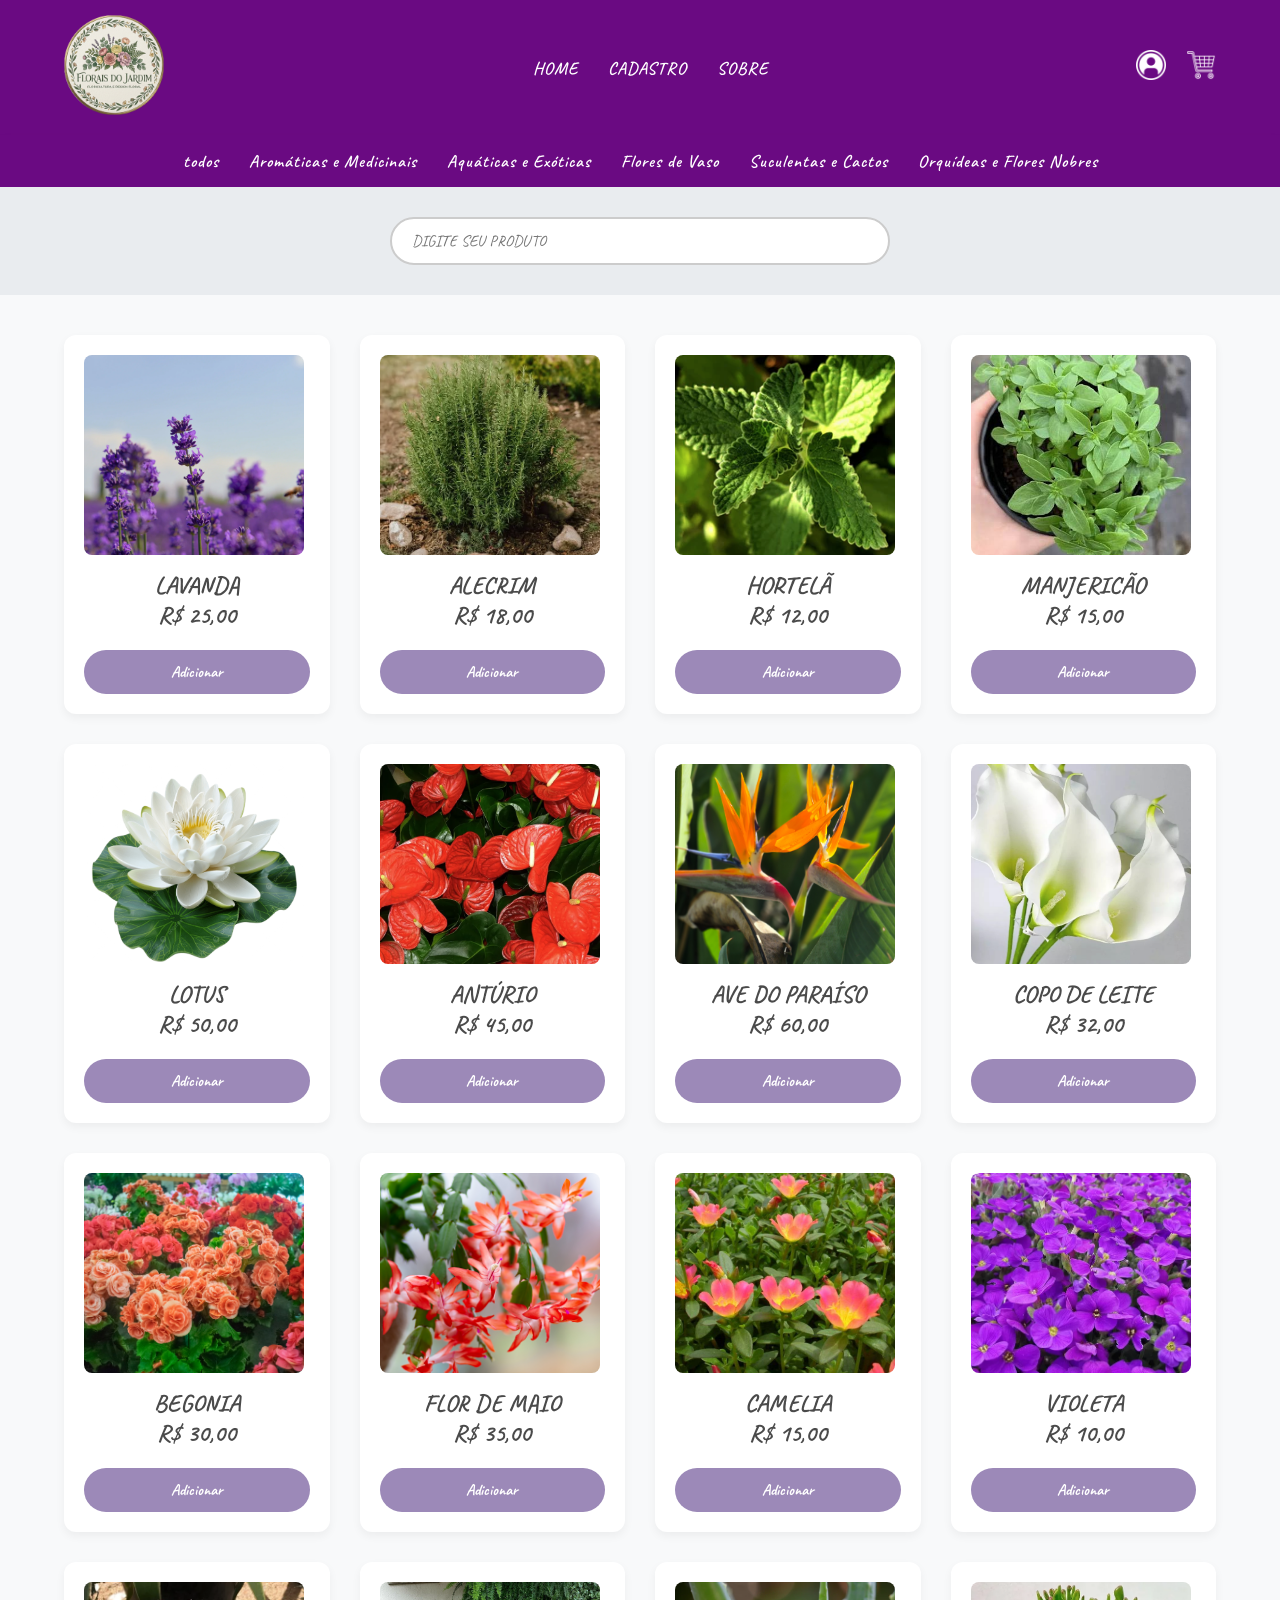
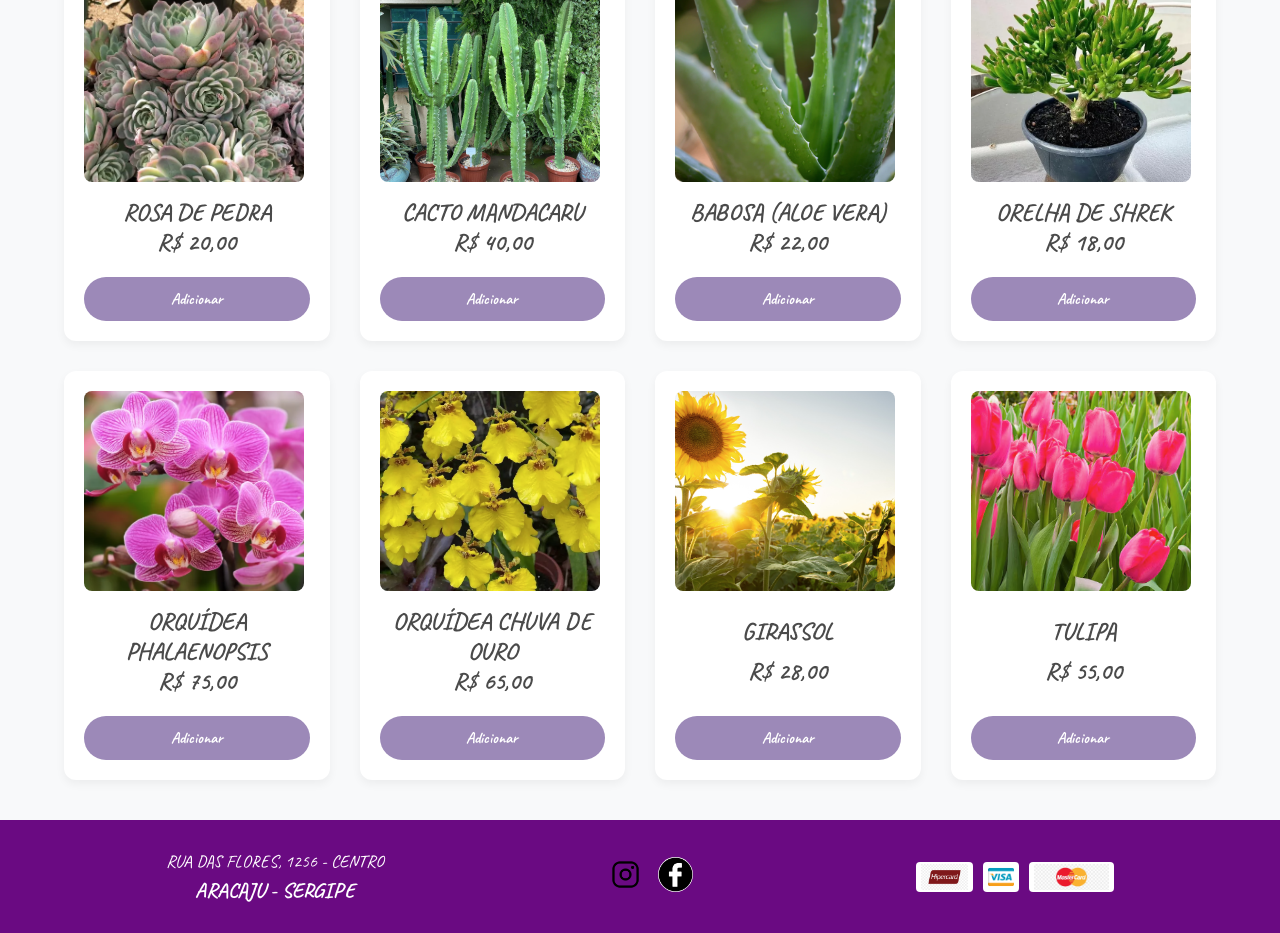
==== commit 552b5d77: "responsividade" ====
--- a/index.html
+++ b/index.html
@@ -13,6 +13,8 @@
 
     <script src="js/carrega_produtos.js" type="module" defer></script>
 
+    <meta name="viewport" content="width=device-width, initial-scale=1.0">
+
 
 </head>
 
--- a/css/style_estrutura_paginas.css
+++ b/css/style_estrutura_paginas.css
@@ -159,6 +159,7 @@
     flex-grow: 1; /* Faz esta seção crescer para empurrar o rodapé para baixo */
 }
 
+
 .card {
     background-color: var(--cor-fundo-card);
     border-radius: 12px;
@@ -177,7 +178,7 @@
 }
 
 .img_card {
-    width: 100%;
+    width: 220px;
     height: 200px;
     object-fit: cover; /* Mantém a proporção da imagem sem distorcer */
     border-radius: 8px;
@@ -293,4 +294,40 @@
         flex-direction: column;
         text-align: center;
     }
+}
+
+
+
+
+
+/* ==========================================================================
+   7. Responsividade da Estrutura Geral (Telas de Celular)
+   ========================================================================== */
+   @media (max-width: 768px) {
+    #cabecalho, #nav-secoes {
+        flex-direction: column; 
+        gap: 15px; 
+        text-align: center; 
+    }
+
+    #menu ul, #menu-secoes {
+        flex-wrap: wrap; 
+        justify-content: center; 
+        gap: 15px; 
+    }
+
+    /* Ajusta a barra de pesquisa para preencher a lateral móvel  */
+    #pesquisa-secoes {
+        padding: 15px 10px; 
+    }
+    
+    #pesquisa {
+        width: 95%; 
+    }
+
+    #rodape {
+        flex-direction: column; 
+        text-align: center; 
+        gap: 25px; 
+    }
 }
